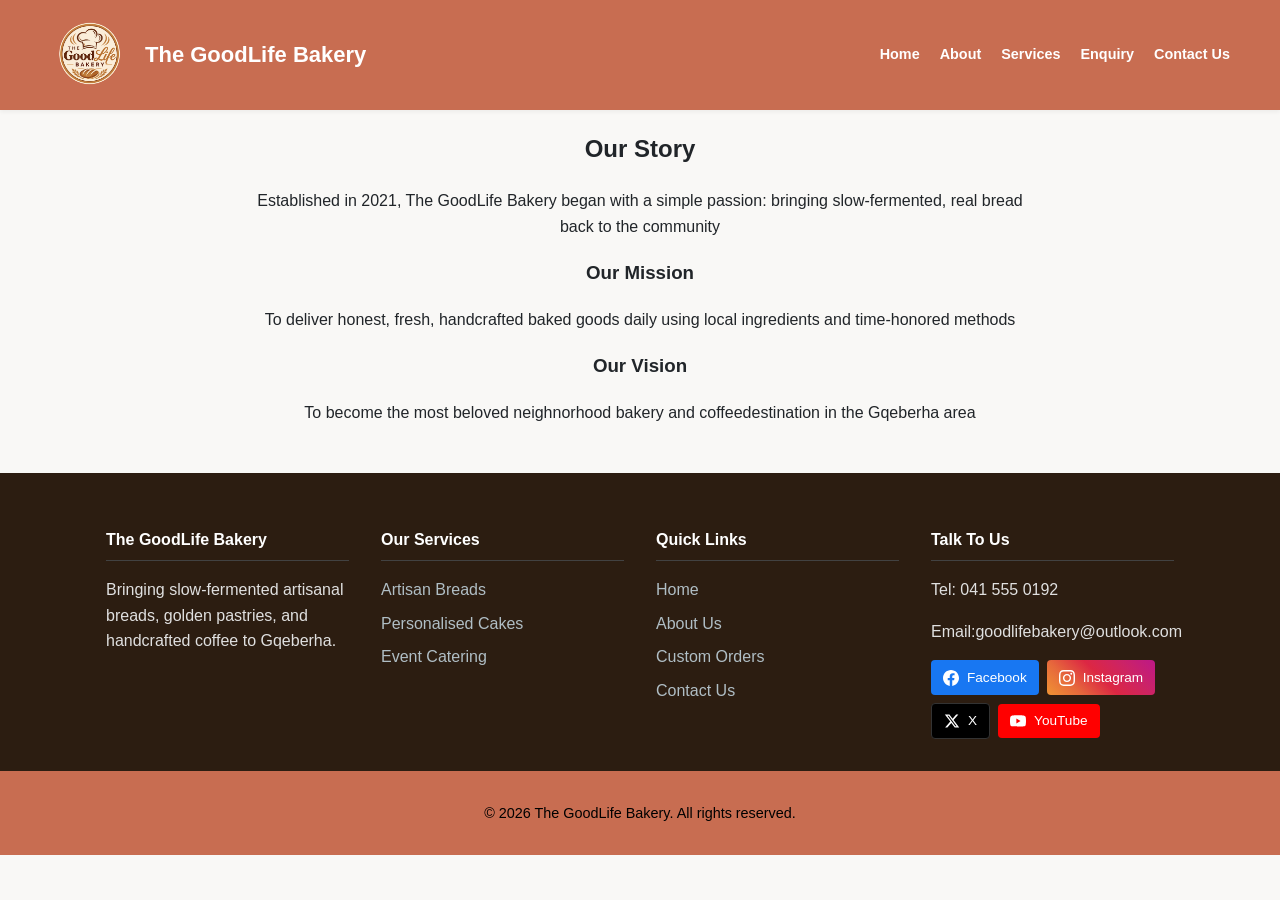
==== pages/about.html @ 07fdf5b5 "first commit" ====
<!DOCTYPE html>
<html lang="en">
<head>
    <meta charset="UTF-8">
    <meta name="viewport" content="width=device-width, initial-scale=1.0">
    <link rel="stylesheet" href="../css/style.css">
    <title>About</title>
</head>
<body>
  <header class="site-header">

    <div class="logo">
        <img src="../images/logo 1.png"
             alt="The GoodLife Bakery Logo"
             class="logo-img">

        <h2>The GoodLife Bakery</h2>
    </div>
        <nav class="navbar">
            <ul>
                <a href="../index.html">Home</a>
                <a href="./about.html">About</a>
                <a href="./services.html" >Services</a>
                <a href="./enquiry.html">Enquiry</a>
                <a href="./contactus.html">Contact Us</a>
            </ul>
            </nav>
        </div>
</header>


  <main>
    <section class="about-container">
        <h2>Our Story</h2>
        <p>Established in 2021, The GoodLife Bakery began with a simple passion: bringing slow-fermented, real bread back to the community</p>
        <h3>Our Mission</h3>
        <p>To deliver honest, fresh, handcrafted baked goods daily using local ingredients and time-honored methods</p>
        <h3>Our Vision</h3>
        <p>To become the most beloved neighnorhood bakery and coffeedestination in the Gqeberha area</p>
    </section>


    <footer class="site-footer">
        <div class="footer-container">
            <div class="footer-col">
                <h4>The GoodLife Bakery</h4>
                <p>Bringing slow-fermented artisanal breads, golden pastries, and handcrafted coffee to Gqeberha.</p>
            </div>

            <div class="footer-col">
                <h4>Our Services</h4>
                <ul>
                    <li><a href="services.html">Artisan Breads</a></li>
                    <li><a href="services.html">Personalised Cakes</a></li>
                    <li><a href="enquiry.html">Event Catering</a></li>
                </ul>
            </div>

            <div class="footer-col">
                <h4>Quick Links</h4>
                <ul>
                    <li><a href="../index.html">Home</a></li>
                    <li><a href="./about.html">About Us</a></li>
                    <li><a href="./enquiry.html">Custom Orders</a></li>
                    <li><a href="./contactus.html">Contact Us</a></li>
                </ul>
            </div>

            <div class="footer-col">
                <h4>Talk To Us</h4>
                <p>Tel: 041 555 0192</p>
                <p>Email:goodlifebakery@outlook.com</p>
                <div class="social-links">
                    <a href="https://facebook.com" target="_blank">Facebook</a>
                    <a href="https://instagram.com" target="_blank">Instagram</a>
                    <a href="https://x.com" target="_blank">X</a>
                    <a href="https://youtube.com" target="_blank">YouTube</a>
                </div>
            </div>
        </div>
        <div class="footer-bottom">
            <p>&copy; 2026 The GoodLife Bakery. All rights reserved.</p>
        </div>
    </footer>
</body>
</html>
---- css/style.css ----
/* 1. VARIABLES, RESETS & BASE STYLES */

:root {
    --primary: #c86d51;       /* Main brand accent color */
    --primary-dark: #2c1d11;  /* Dark background color */
    --accent: #faf6f0;        /* Light highlight color */
    --background: #f9f8f6;    /* Page background color */
    --surface: #ffffff;       /* Card background color */
    --text: #212529;          /* Default text color */
    --border: #e2dfd7;        /* Border color */
}

* {
    box-sizing: border-box;
}

body {
    margin: 0;
    background-color: var(--background);
    color: var(--text);
    font-family: Arial, Helvetica, sans-serif;
    font-size: 16px;
    line-height: 1.6;
}

.container {
    width: min(90%, 1200px);
    margin-inline: auto;
}

a {
    text-decoration: none;
    transition: 0.25s ease;
}

/* Base Buttons */
.btn {
    display: inline-block;
    padding: 12px 24px;
    border-radius: 5px;
    text-decoration: none;
    font-weight: bold;
    margin: 5px;
}

.btn-primary {
    background-color: #cbb26a;
    color: #ffffff !important;
    padding: 8px 18px;
    border-radius: 20px;
}

/* Light border button for dark backgrounds */
.btn-secondary {
    background-color: transparent;
    border: 2px solid #ffffff;
    color: #ffffff;
}

/* Dark border button for light backgrounds/forms */
.btn-secondary-alt {
    background-color: transparent;
    color: #666666;
    border: 1px solid #cccccc;
    padding: 10px;
    border-radius: 3px;
    font-size: 0.9rem;
    cursor: pointer;
    transition: background-color 0.2s ease;
}

.btn-secondary-alt:hover {
    background-color: #eeeeee;
}


/* 2. HEADER & NAVIGATION */

.site-header {
    background-color: #c86d51;
    display: flex;
    justify-content: space-between;
    align-items: center;
    padding: 15px 50px;
    box-shadow: 0 2px 4px rgba(0, 0, 0, 0.05);
}

.logo {
    display: flex;
    align-items: center;
    gap: 15px;
}

.logo-img {
    width: 80px;
    height: 80px;
    object-fit: contain;
    display: block;
}

.logo h2 {
    color: #ffffff;
    font-weight: bold;
    font-size: 22px;
    margin: 0;
}

.navbar ul {
    display: flex;
    list-style: none;
    align-items: center;
    gap: 20px;
    margin: 0;
    padding: 0;
}

.navbar a {
    text-decoration: none;
    color: hsl(0, 0%, 100%);
    font-size: 0.9rem;
    font-weight: 600;
}


/* 3. HERO BANNERS & PAGE HEADERS */

.hero-banner {
    background-color: #2c1d11;
    color: #ffffff;
    text-align: center;
    padding: 50px 20px;
}

.hero-banner h1 {
    font-size: 2.2rem;
    margin-bottom: 10px;
}

.hero-banner p {
    font-size: 0.95rem;
    margin-bottom: 20px;
    color: #d0e1f9;
}

.btn-hero {
    display: inline-block;
    border: 1.5px solid #ffffff;
    color: #ffffff;
    text-decoration: none;
    padding: 8px 22px;
    border-radius: 20px;
    font-size: 0.85rem;
    font-weight: bold;
}

.hero-section {
    background: linear-gradient(rgba(0, 0, 0, 0.5), rgba(0, 0, 0, 0.5)), url('../images/Traditional\ Sourdough.png') center/cover no-repeat;
    color: #ffffff;
    text-align: center;
    padding: 100px 20px;
}

.hero-content h1 {
    font-size: 2.8rem;
    margin-bottom: 15px;
}

.hero-content p {
    font-size: 1.2rem;
    max-width: 600px;
    margin: 0 auto 25px auto;
}

.page-header {
    padding: 4rem 0;
    background-color: var(--primary-dark);
    color: #ffffff;
    text-align: center;
}

.eyebrow {
    margin-bottom: 0.5rem;
    color: var(--accent);
    font-weight: bold;
    text-transform: uppercase;
}

.page-header h1 {
    margin: 0 0 1rem;
    font-size: clamp(2rem, 5vw, 3.25rem);
}

.page-introduction {
    max-width: 700px;
    margin: 0 auto;
}


/* 4. LAYOUT, SECTIONS & ABOUT */

.main-content {
    max-width: 1100px;
    margin: 40px auto;
    padding: 0 15px;
}

.container-grid {
    display: flex;
    gap: 30px;
    flex-wrap: wrap;
}

.col-left {
    flex: 1.2;
    min-width: 320px;
}

.col-right {
    flex: 1;
    min-width: 320px;
}

.tel-heading {
    color: #555555;
    font-size: 1.4rem;
    margin-bottom: 15px;
}

.about-section {
    text-align: center;
}

.about-container {
    max-width: 800px;
    margin: 0 auto;
    text-align: center;
}

.about-container h2,
.about-container h3,
.about-container h4 {
    text-align: center;
}

.address-section h3 {
    font-size: 1.1rem;
    margin-bottom: 5px;
    color: #222222;
}

.address-text {
    font-size: 0.9rem;
    color: #666666;
    margin-bottom: 15px;
}

.map-box {
    border: 1px solid #dddddd;
    border-radius: 4px;
    overflow: hidden;
}


/* 5. CARDS, SERVICES & FEATURED PRODUCTS */

.info-cards-row {
    display: flex;
    gap: 15px;
    margin-bottom: 25px;
}

.info-card {
    flex: 1;
    background: #ffffff;
    border: 1px solid #e2e8f0;
    border-radius: 4px;
    padding: 15px;
    font-size: 0.85rem;
    box-shadow: 0 1px 3px rgba(0, 0, 0, 0.05);
}

.info-card h4 {
    margin-bottom: 10px;
    font-size: 0.9rem;
    color: #333333;
}

.info-card hr {
    margin: 10px 0;
    border: 0;
    border-top: 1px solid #eeeeee;
}

.phone-link {
    color: #cbb26a;
    font-weight: bold;
    margin-top: 4px;
}

.hours-table {
    width: 100%;
    font-size: 0.8rem;
    border-collapse: collapse;
}

.hours-table td {
    padding: 4px 0;
}

.services-section {
    padding: 4rem 0;
}

.section-heading {
    margin: 0 0 2rem;
    color: var(--primary);
    text-align: center;
}

.services-grid {
    display: grid;
    grid-template-columns: repeat(3, 1fr);
    gap: 1.5rem;
}

.service-card {
    overflow: hidden;
    background-color: var(--surface);
    border: 1px solid var(--border);
    border-radius: 10px;
    box-shadow: 0 5px 15px rgba(0, 0, 0, 0.12);
    transition: transform 0.25s ease;
}

.service-card:hover {
    transform: translateY(-5px);
}

.service-image {
    display: block;
    width: 100%;
    height: 180px;
    object-fit: cover;
}

.service-content {
    padding: 1.25rem;
}

.service-content h3 {
    margin: 0 0 0.5rem;
    color: var(--primary);
}

.service-content p {
    margin-bottom: 0;
}

.featured-header {
    max-width: 550px;
    margin: 0 auto 2rem;
    text-align: center;
}

.featured-header h2 {
    font-size: 1.8rem;
    color: var(--primary-dark, #2c1d11);
    margin-bottom: 0.5rem;
}

.featured-header p {
    color: #666666;
    font-size: 0.95rem;
    margin-bottom: 1.5rem;
}

.featured-header h3 {
    font-size: 1.4rem;
    color: var(--primary, #c86d51);
    margin-top: 1rem;
}

.featured-products-section {
    max-width: 1200px;
    margin: 40px auto;
    padding: 0 20px;
}

/* Consolidated Responsive Product Grid */
.product-section {
    display: grid;
    grid-template-columns: repeat(auto-fit, minmax(280px, 1fr));
    gap: 25px;
    max-width: 1200px;
    margin: 0 auto;
}

.product-card {
    background-color: #ffffff;
    border: 1px solid var(--border, #e2dfd7);
    border-radius: 8px;
    overflow: hidden;
    box-shadow: 0 4px 10px rgba(0, 0, 0, 0.08);
    display: flex;
    flex-direction: column;
    text-align: center;
}

.product-card img {
    width: 100%;
    height: 220px;
    object-fit: cover;
}

.product-info {
    padding: 20px;
}

.product-card h3 {
    margin-top: 0.5rem;
    margin-bottom: 10px;
    color: var(--primary-dark, #2c1d11);
}

.product-card p {
    margin: 0;
    color: var(--text, #212529);
}

.price {
    display: block;
    font-weight: bold;
    color: #d97706;
    font-size: 1.1rem;
    margin-top: 10px;
}

.features-section {
    display: grid;
    grid-template-columns: repeat(auto-fit, minmax(250px, 1fr));
    gap: 20px;
    max-width: 1200px;
    margin: 40px auto;
    padding: 0 20px;
    text-align: center;
}

.feature-item {
    background: #fdfaf6;
    padding: 25px;
    border-radius: 8px;
    border: 1px solid #eeeeee;
}

.feature-icon {
    font-size: 2.5rem;
    display: block;
    margin-bottom: 10px;
}

.testimonials-section {
    background-color: #f7f3ed;
    text-align: center;
    padding: 60px 20px;
    margin-top: 60px;
}

.testimonials-grid {
    display: grid;
    grid-template-columns: repeat(auto-fit, minmax(300px, 1fr));
    gap: 20px;
    max-width: 1000px;
    margin: 30px auto 0 auto;
}

.testimonial-card {
    background: #ffffff;
    padding: 25px;
    border-radius: 8px;
    font-style: italic;
    box-shadow: 0 2px 6px rgba(0, 0, 0, 0.05);
}

.testimonial-card h5 {
    margin-top: 15px;
    font-style: normal;
    color: #666666;
}


/* 6. FORMS */

.form-card {
    background: #ffffff;
    border: 1px solid #e2e8f0;
    border-radius: 4px;
    padding: 25px;
    box-shadow: 0 1px 3px rgba(0, 0, 0, 0.05);
}

.form-card h3 {
    margin-bottom: 20px;
    font-size: 1.2rem;
    color: #222222;
}

.form-group {
    margin-bottom: 12px;
}

.form-group label {
    display: block;
    font-size: 0.85rem;
    font-weight: 600;
    margin-bottom: 5px;
    color: #333333;
}

.form-group input, 
.form-group select, 
.form-group textarea {
    width: 100%;
    padding: 10px 12px;
    border: 1px solid #cccccc;
    border-radius: 3px;
    font-size: 0.85rem;
    color: #444444;
    background-color: #fafafa;
}

.form-group input:focus, 
.form-group select:focus, 
.form-group textarea:focus {
    outline: none;
    border-color: #002b66;
    background-color: #ffffff;
}

.btn-submit-form {
    width: 100%;
    background-color: #c86d51;
    color: #ffffff;
    border: none;
    padding: 10px;
    border-radius: 3px;
    font-size: 0.9rem;
    cursor: pointer;
}

.btn-submit-form:hover {
    background-color: #001f4d;
}

.form-container {
    max-width: 650px;
    margin: 3rem auto;
    padding: 0 1rem;
}

.form-intro {
    font-size: 0.9rem;
    color: #666666;
    margin-bottom: 1.5rem;
}

.button-group {
    display: flex;
    gap: 10px;
    margin-top: 15px;
}


/* 7. FOOTER & SOCIAL LINKS */

.site-footer {
    background-color: #2c1d11;
    color: #e0e0e0;
    padding-top: 2rem;
    margin-top: 3rem;
}

.footer-container {
    display: flex;
    flex-wrap: wrap;
    max-width: 1100px;
    margin: 0 auto;
    padding: 0 1rem 2rem 1rem;
    gap: 2rem;
}

.footer-col {
    flex: 1;
    min-width: 220px;
}

.footer-col h4 {
    color: #ffffff;
    margin-bottom: 1rem;
    border-bottom: 1px solid #424242;
    padding-bottom: 0.5rem;
}

.footer-col ul {
    list-style: none;
    padding: 0;
    margin: 0;
}

.footer-col ul li {
    margin-bottom: 0.5rem;
}

.footer-col a {
    color: #b0bec5;
    text-decoration: none;
}

.footer-col a:hover {
    color: #ffffff;
    text-decoration: underline;
}

.social-links {
    display: flex;
    gap: 0.5rem;
    margin-top: 0.8rem;
    flex-wrap: wrap;
    align-items: center;
}

.social-links a {
    display: inline-flex;
    align-items: center;
    gap: 8px;
    color: #ffffff;
    padding: 0.4rem 0.75rem;
    border-radius: 4px;
    font-size: 0.85rem;
    text-decoration: none;
    font-weight: 500;
    transition: transform 0.2s ease, opacity 0.2s ease;
}

.social-links a:hover {
    text-decoration: none;
    opacity: 0.9;
    transform: translateY(-1px);
}

.social-links a::before {
    content: "";
    display: inline-block;
    width: 16px;
    height: 16px;
    background-size: contain;
    background-repeat: no-repeat;
    background-position: center;
}

.social-links a[href*="facebook.com"] {
    background-color: #1877f2;
}
.social-links a[href*="facebook.com"]::before {
    background-image: url('data:image/svg+xml;utf8,<svg xmlns="http://www.w3.org/2000/svg" viewBox="0 0 24 24" fill="%23ffffff"><path d="M24 12.073c0-6.627-5.373-12-12-12s-12 5.373-12 12c0 5.99 4.388 10.954 10.125 11.854v-8.385H7.078v-3.47h3.047V9.43c0-3.007 1.792-4.669 4.533-4.669 1.312 0 2.686.235 2.686.235v2.953H15.83c-1.491 0-1.956.925-1.956 1.874v2.25h3.328l-.532 3.47h-2.796v8.385C19.612 23.027 24 18.062 24 12.073z"/></svg>');
}

.social-links a[href*="instagram.com"] {
    background: linear-gradient(45deg, #f09433 0%, #e6683c 25%, #dc2743 50%, #cc2366 75%, #bc1888 100%);
}
.social-links a[href*="instagram.com"]::before {
    background-image: url('data:image/svg+xml;utf8,<svg xmlns="http://www.w3.org/2000/svg" viewBox="0 0 24 24" fill="%23ffffff"><path d="M12 2.163c3.204 0 3.584.012 4.85.07 3.252.148 4.771 1.691 4.919 4.919.058 1.265.069 1.645.069 4.849 0 3.205-.012 3.584-.069 4.849-.149 3.225-1.664 4.771-4.919 4.919-1.266.058-1.644.07-4.85.07-3.204 0-3.584-.012-4.849-.07-3.26-.149-4.771-1.699-4.919-4.92-.058-1.265-.07-1.644-.07-4.849 0-3.204.013-3.583.07-4.849.149-3.227 1.664-4.771 4.919-4.919 1.266-.057 1.645-.069 4.849-.069zm0-2.163c-3.259 0-3.667.014-4.947.072-4.358.2-6.78 2.618-6.98 6.98-.059 1.281-.073 1.689-.073 4.948 0 3.259.014 3.668.072 4.948.2 4.358 2.618 6.78 6.98 6.98 1.281.058 1.689.072 4.948.072 3.259 0 3.668-.014 4.948-.072 4.354-.2 6.782-2.618 6.979-6.98.059-1.28.073-1.689.073-4.948 0-3.259-.014-3.667-.072-4.947-.196-4.354-2.617-6.78-6.979-6.98-1.281-.059-1.69-.073-4.949-.073zm0 5.838c-3.403 0-6.162 2.759-6.162 6.162s2.759 6.163 6.162 6.163 6.162-2.759 6.162-6.163c0-3.403-2.759-6.162-6.162-6.162zm0 10.162c-2.209 0-4-1.79-4-4 0-2.209 1.791-4 4-4s4 1.791 4 4c0 2.21-1.791 4-4 4zm6.406-11.845c-.796 0-1.441.645-1.441 1.44s.645 1.44 1.441 1.44c.795 0 1.439-.645 1.439-1.44s-.644-1.44-1.439-1.44z"/></svg>');
}

.social-links a[href*="x.com"],
.social-links a[href*="twitter.com"] {
    background-color: #000000;
    border: 1px solid #333333;
}
.social-links a[href*="x.com"]::before,
.social-links a[href*="twitter.com"]::before {
    background-image: url('data:image/svg+xml;utf8,<svg xmlns="http://www.w3.org/2000/svg" viewBox="0 0 24 24" fill="%23ffffff"><path d="M18.244 2.25h3.308l-7.227 8.26 8.502 11.24H16.17l-5.214-6.817L4.99 21.75H1.68l7.73-8.835L1.254 2.25H8.08l4.713 6.231zm-1.161 17.52h1.833L7.084 4.126H5.117z"/></svg>');
}

.social-links a[href*="youtube.com"] {
    background-color: #ff0000;
}
.social-links a[href*="youtube.com"]::before {
    background-image: url('data:image/svg+xml;utf8,<svg xmlns="http://www.w3.org/2000/svg" viewBox="0 0 24 24" fill="%23ffffff"><path d="M23.498 6.186a3.016 3.016 0 0 0-2.122-2.136C19.505 3.545 12 3.545 12 3.545s-7.505 0-9.377.505A3.017 3.017 0 0 0 .502 6.186C0 8.07 0 12 0 12s0 3.93.502 5.814a3.016 3.016 0 0 0 2.122 2.136c1.871.505 9.376.505 9.376.505s7.505 0 9.377-.505a3.015 3.015 0 0 0 2.122-2.136C24 15.93 24 12 24 12s0-3.93-.502-5.814zM9.545 15.568V8.432L15.818 12l-6.273 3.568z"/></svg>');
}

.footer-bottom {
    background-color: #c86d51;
    text-align: center;
    padding: 1rem;
    font-size: 0.9rem;
    color: #000000;
}


/* ==========================================
   8. MEDIA QUERIES
   ========================================== */

/* Tablet layout adjustments */
@media (max-width: 900px) {
    .site-header {
        flex-direction: column;
        padding: 1rem 0;
    }

    .navbar ul {
        justify-content: center;
        flex-wrap: wrap;
    }

    .services-grid {
        grid-template-columns: repeat(2, 1fr);
    }
}

/* Mobile product cards */
@media (max-width: 768px) {
    .product-section {
        grid-template-columns: 1fr;
    }
}

/* Mobile navigation & grid stacking */
@media (max-width: 600px) {
    .navbar ul {
        width: 100%;
        flex-direction: column;
    }

    .navbar a {
        width: 100%;
        text-align: center;
    }

    .services-grid {
        grid-template-columns: 1fr;
    }
}
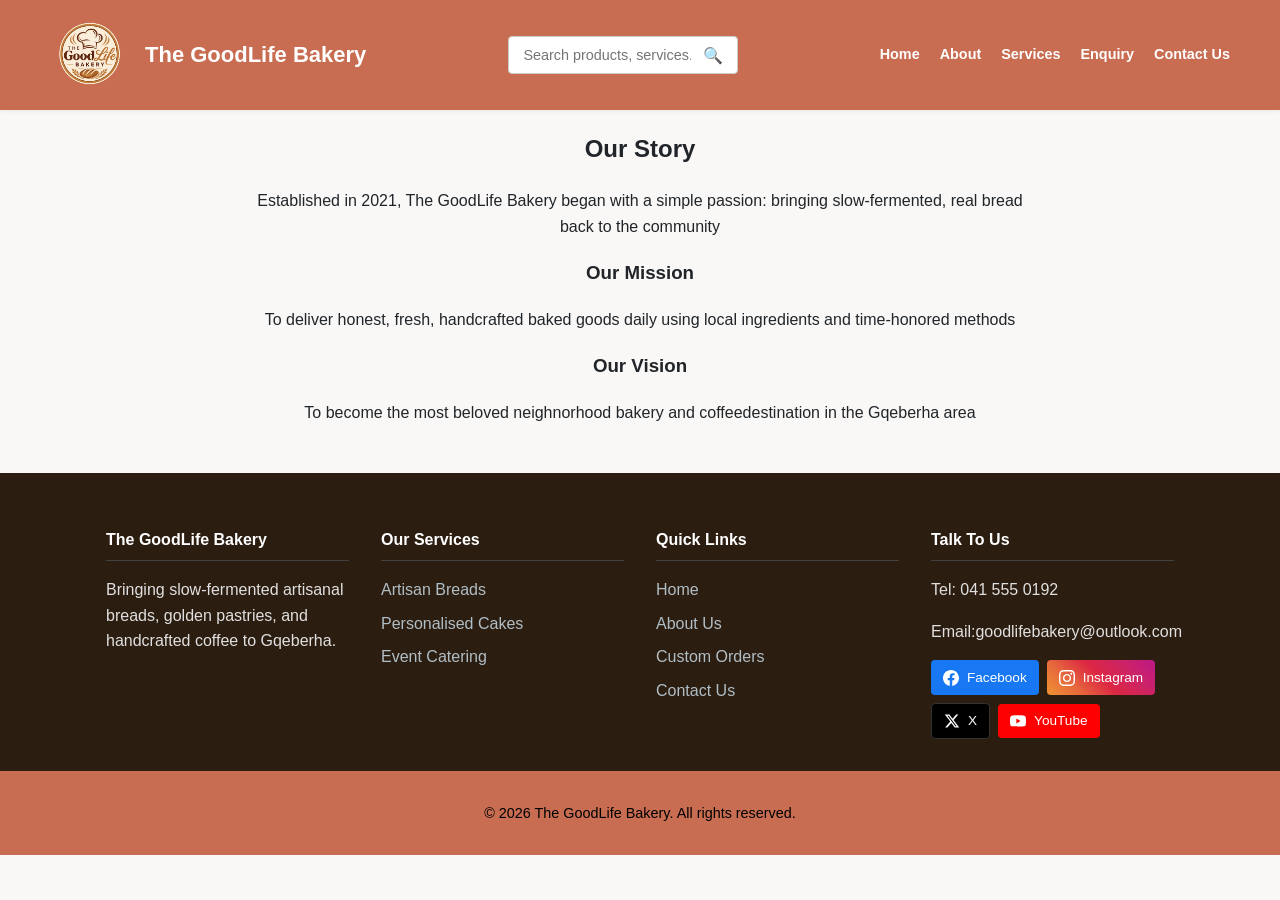
==== commit b5b2c909: "email update" ====
--- a/pages/about.html
+++ b/pages/about.html
@@ -4,6 +4,10 @@
     <meta charset="UTF-8">
     <meta name="viewport" content="width=device-width, initial-scale=1.0">
     <link rel="stylesheet" href="../css/style.css">
+    <script src="../javascript/lightbox.js" defer></script>
+    <script src="../javascript/main.js" defer></script>
+    <script src="../javascript/search.js" defer></script>
+    <script src="../javascript/validation.js" defer></script>
     <title>About</title>
 </head>
 <body>
@@ -16,6 +20,13 @@
 
         <h2>The GoodLife Bakery</h2>
     </div>
+
+    <div class="search-container">
+            <input type="text" id="site-search" placeholder="Search products, services..." aria-label="Search site">
+            <button id="search-btn" type="button">🔍</button>
+        </div>
+
+    
         <nav class="navbar">
             <ul>
                 <a href="../index.html">Home</a>
--- a/css/style.css
+++ b/css/style.css
@@ -740,4 +740,131 @@
     .services-grid {
         grid-template-columns: 1fr;
     }
+}
+
+/* Hide error messages by default */
+.error-message {
+    display: none;
+    color: #e74c3c;
+    font-size: 0.85rem;
+    margin-top: 5px;
+}
+
+/* Display error messages when .visible class is added */
+.error-message.visible {
+    display: block;
+}
+
+/* Form Status Message Styling */
+#formStatus {
+    display: none;
+    padding: 10px;
+    margin-bottom: 15px;
+    background-color: #2ecc71;
+    color: white;
+    text-align: center;
+    border-radius: 4px;
+}
+
+#formStatus.success {
+    display: block;
+}
+
+
+/* Error prompt message styling */
+.error-message {
+    display: none;
+    color: #e74c3c;
+    font-size: 0.82rem;
+    margin-top: 4px;
+    text-align: left;
+}
+
+/* Make error visible */
+.error-message.visible {
+    display: block;
+}
+.search-container {
+    position: relative;
+    display: flex;
+    align-items: center;
+    background: #fff;
+    border: 1px solid #ccc;
+    border-radius: 4px;
+    padding: 0.2rem 0.5rem;
+}
+
+.search-container input {
+    border: none;
+    outline: none;
+    padding: 0.4rem;
+    font-size: 0.9rem;
+    width: 180px;
+}
+
+.search-container button {
+    background: none;
+    border: none;
+    cursor: pointer;
+    font-size: 1rem;
+}
+
+/* Dropdown Results Box */
+.search-dropdown {
+    display: none;
+    position: absolute;
+    top: calc(100% + 5px);
+    left: 0;
+    right: 0;
+    background: #ffffff;
+    border: 1px solid #ddd;
+    border-radius: 4px;
+    box-shadow: 0 4px 12px rgba(0,0,0,0.15);
+    z-index: 1000;
+    max-height: 280px;
+    overflow-y: auto;
+}
+
+.search-result-item {
+    display: block;
+    padding: 0.6rem 0.8rem;
+    border-bottom: 1px solid #f1f1f1;
+    text-decoration: none;
+    color: #333;
+    transition: background 0.2s;
+}
+
+.search-result-item:hover {
+    background: #f9f9f9;
+}
+
+.search-category {
+    font-size: 0.7rem;
+    text-transform: uppercase;
+    background: #e28743;
+    color: #fff;
+    padding: 1px 5px;
+    border-radius: 3px;
+    margin-right: 5px;
+}
+
+.search-result-item strong {
+    font-size: 0.9rem;
+    color: #222;
+}
+
+.search-result-item p {
+    font-size: 0.75rem;
+    color: #666;
+    margin: 2px 0 0 0;
+    white-space: nowrap;
+    overflow: hidden;
+    text-overflow: ellipsis;
+}
+
+.search-no-results {
+    padding: 0.8rem;
+    font-size: 0.85rem;
+    color: #777;
+    text-align: center;
 }
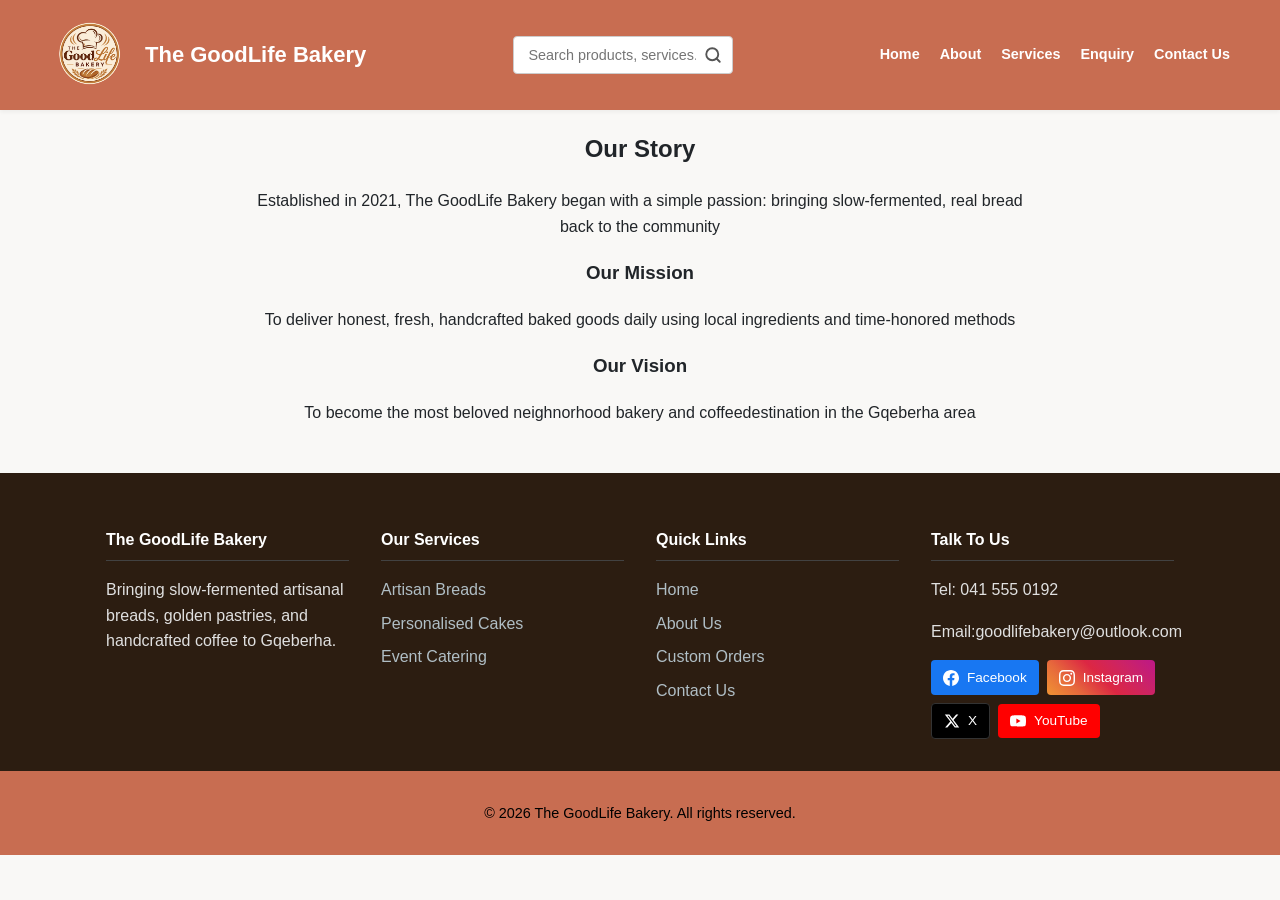
==== commit 1548772f: "Search Update Icon" ====
--- a/pages/about.html
+++ b/pages/about.html
@@ -22,9 +22,14 @@
     </div>
 
     <div class="search-container">
-            <input type="text" id="site-search" placeholder="Search products, services..." aria-label="Search site">
-            <button id="search-btn" type="button">🔍</button>
-        </div>
+    <input type="text" id="site-search" placeholder="Search products, services..." aria-label="Search site">
+    <button id="search-btn" type="button" aria-label="Submit Search">
+        <svg class="search-icon" xmlns="http://www.w3.org/2000/svg" viewBox="0 0 24 24" fill="none" stroke="currentColor" stroke-width="2.5" stroke-linecap="round" stroke-linejoin="round">
+            <circle cx="11" cy="11" r="8"></circle>
+            <line x1="21" y1="21" x2="16.65" y2="16.65"></line>
+        </svg>
+    </button>
+</div>
 
     
         <nav class="navbar">
--- a/css/style.css
+++ b/css/style.css
@@ -867,4 +867,45 @@
     font-size: 0.85rem;
     color: #777;
     text-align: center;
+}
+
+.search-container {
+    position: relative;
+    display: flex;
+    align-items: center;
+    background: #fff;
+    border: 1px solid #ccc;
+    border-radius: 4px;
+    padding: 0.2rem 0.5rem;
+}
+
+.search-container input {
+    border: none;
+    outline: none;
+    padding: 0.4rem;
+    font-size: 0.9rem;
+    width: 180px;
+    background: transparent;
+}
+
+.search-container button {
+    background: none;
+    border: none;
+    cursor: pointer;
+    display: flex;
+    align-items: center;
+    justify-content: center;
+    padding: 2px;
+}
+
+/* Professional Vector Magnifying Glass Styling */
+.search-icon {
+    width: 18px;
+    height: 18px;
+    stroke: #555555; /* Adjust icon color as needed */
+    transition: stroke 0.2s ease;
+}
+
+.search-container button:hover .search-icon {
+    stroke: #c86d51; /* Matches your primary brand color on hover */
 }
